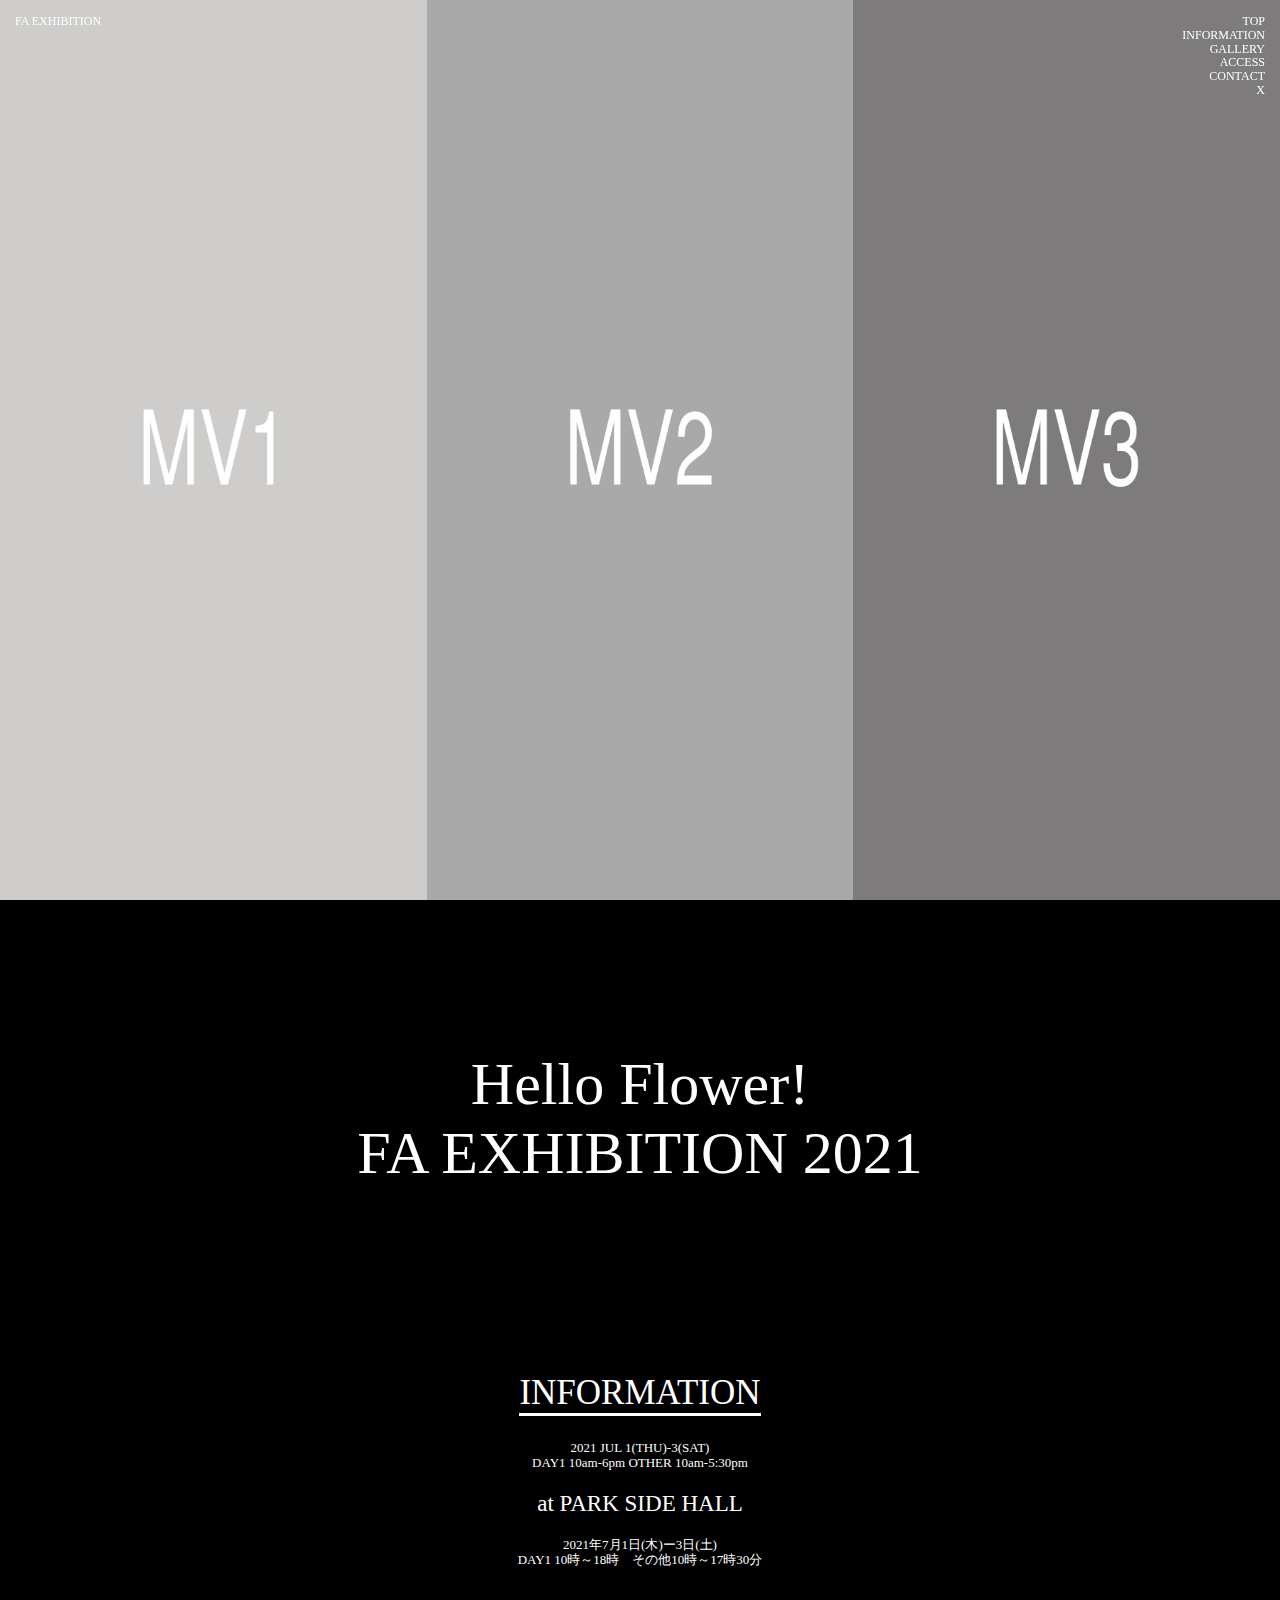
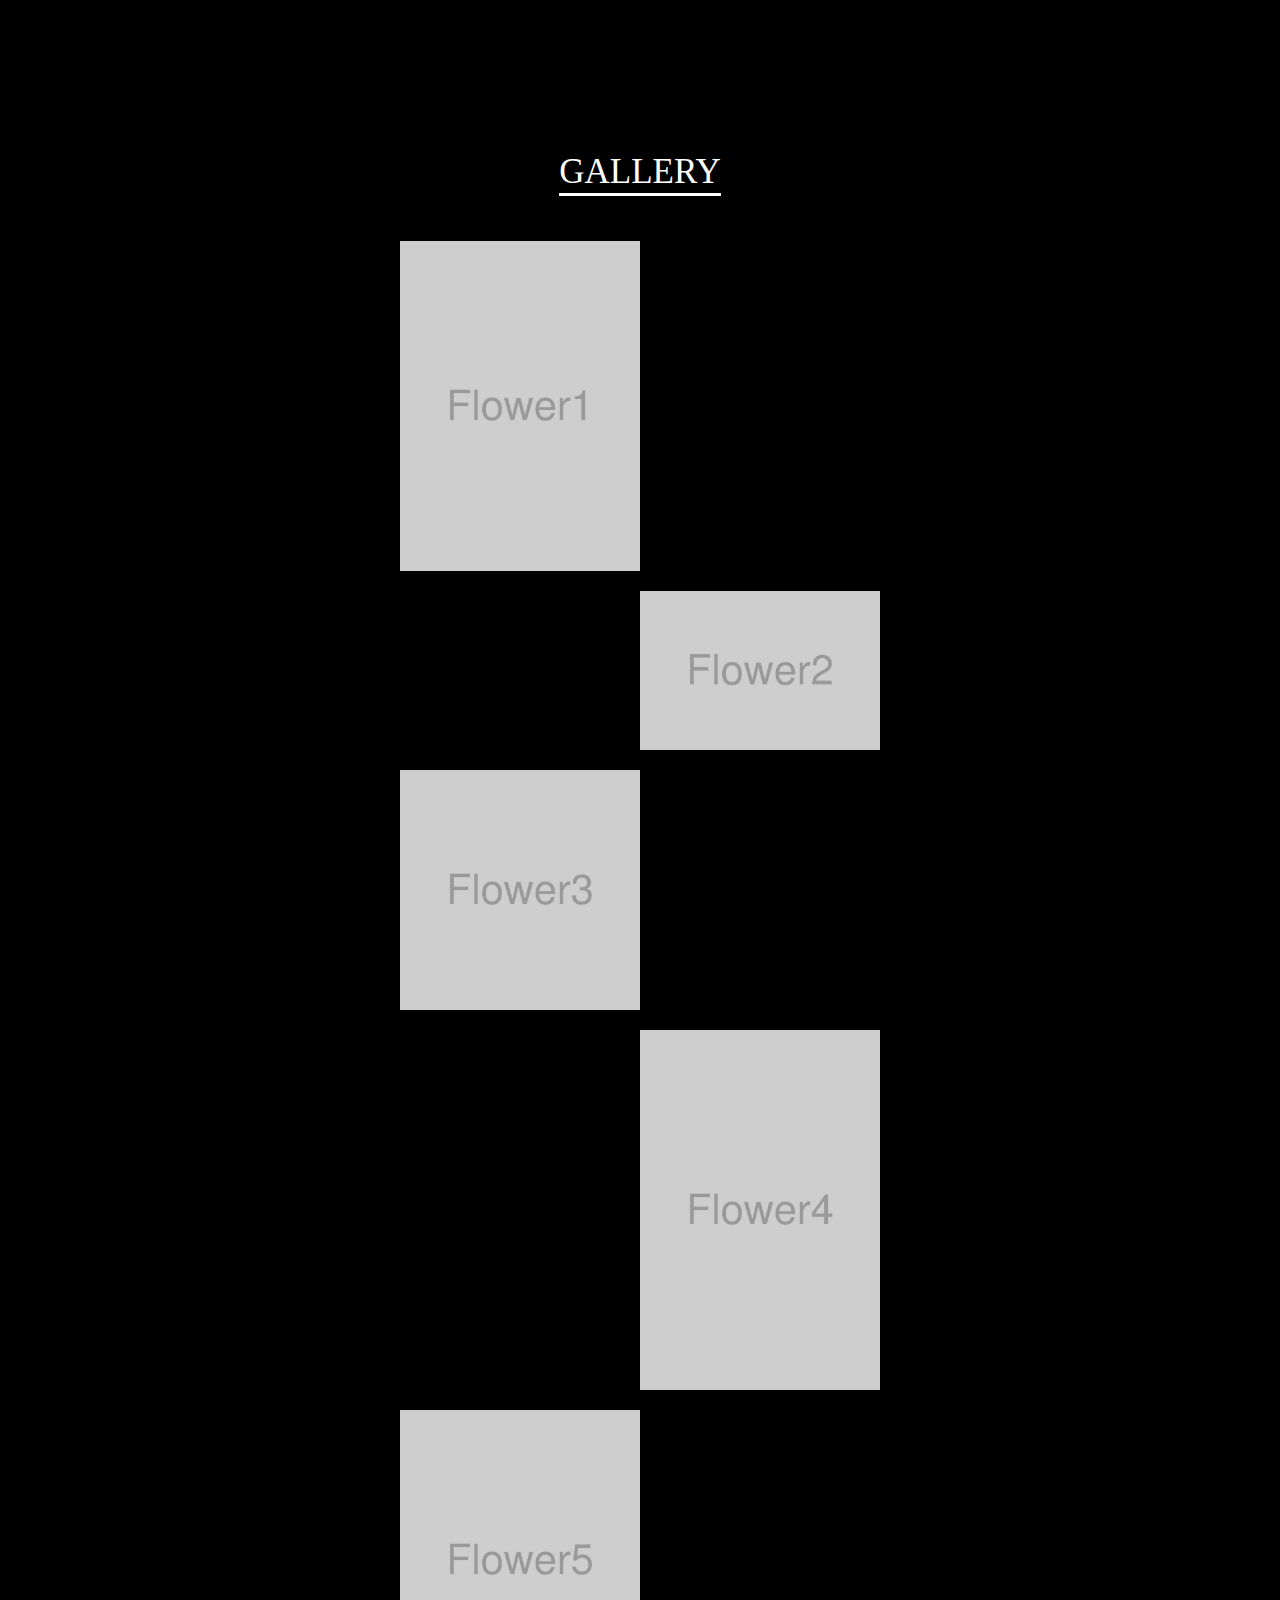
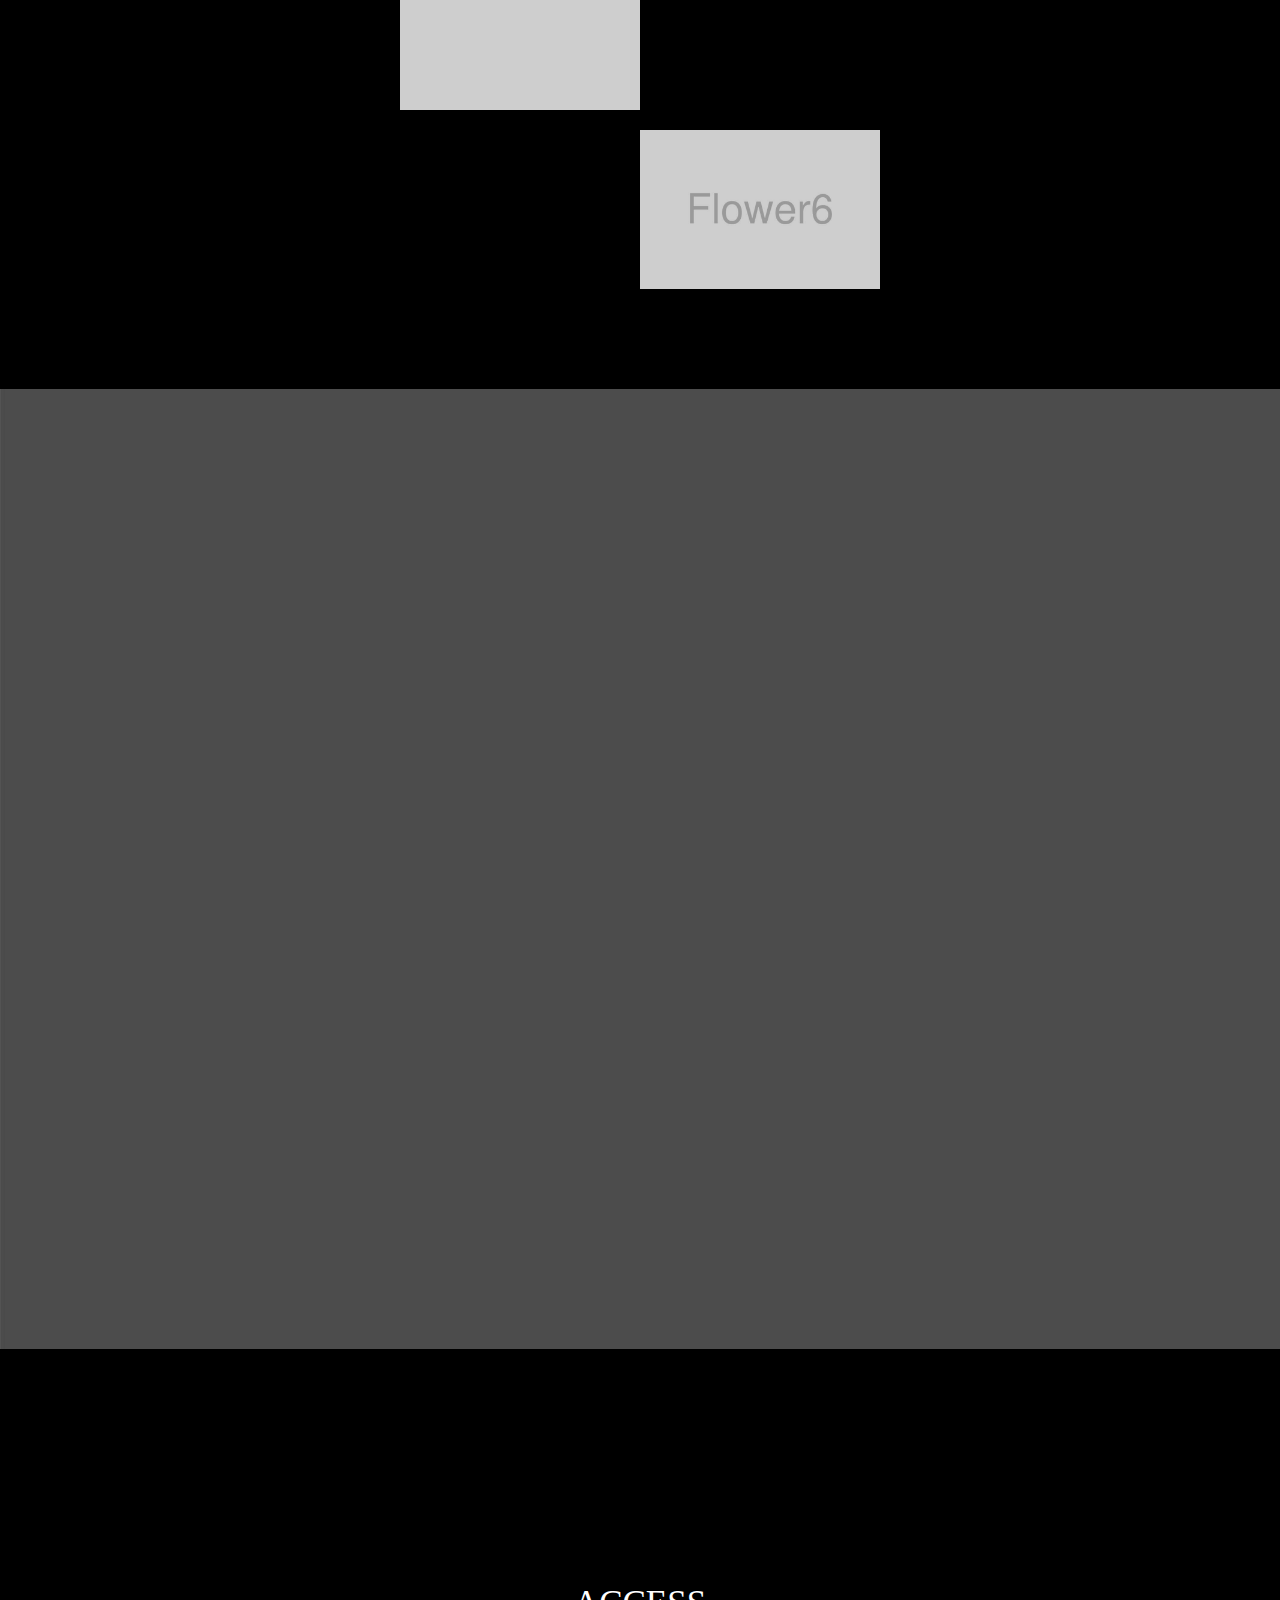
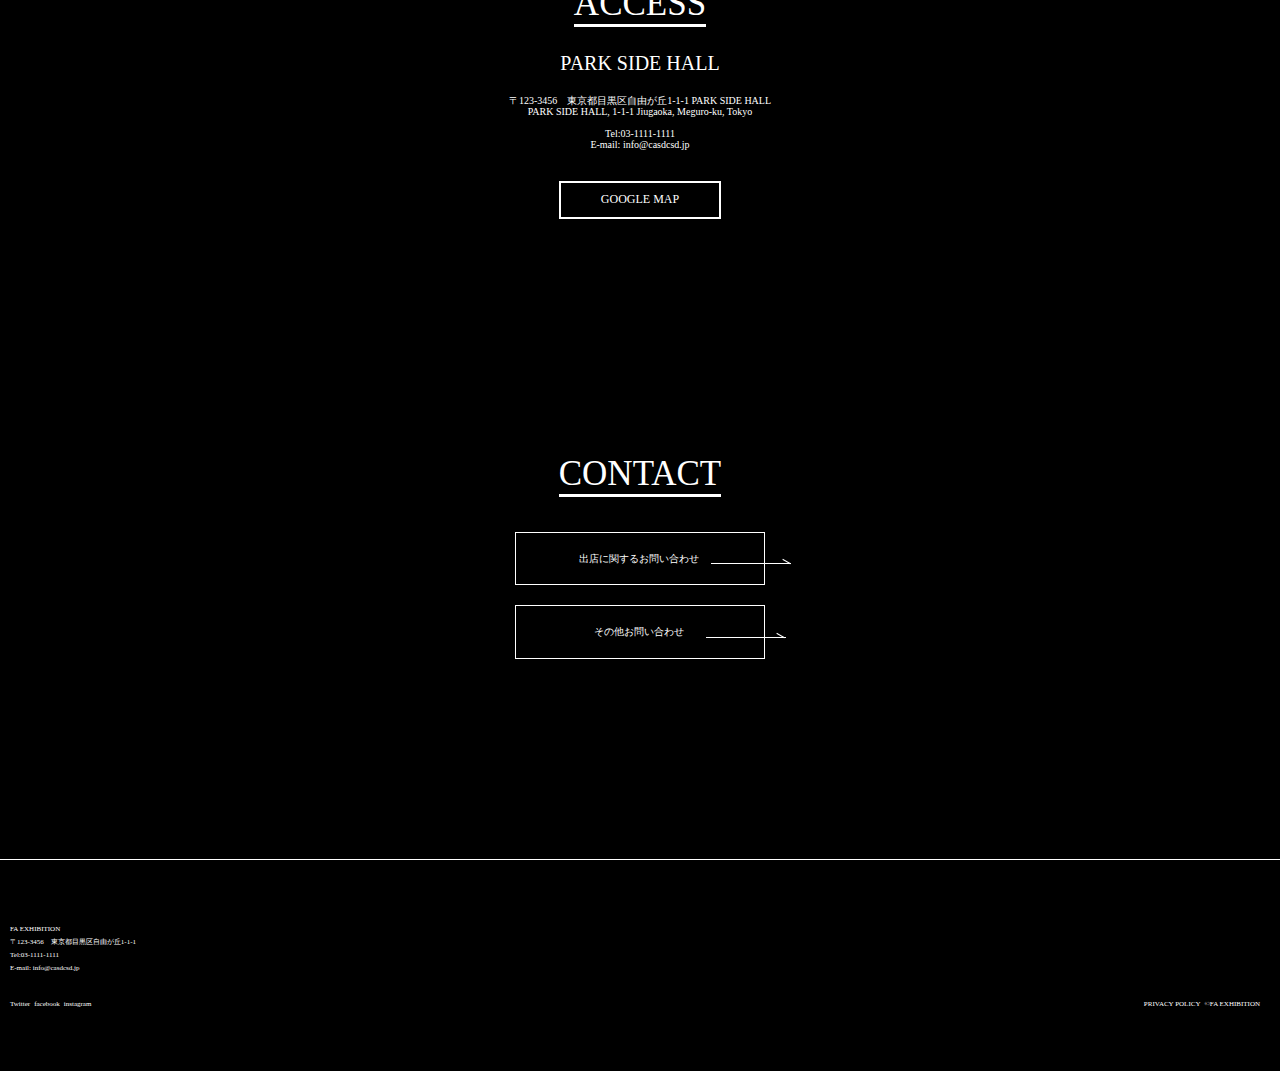
==== 4.flower festival/index.html @ 9c57c966 "Add files via upload" ====
<!DOCTYPE html>
<html lang="ja">
<head>
  <meta charset="UTF-8">
  <meta name="viewport" content="width=device-width, initial-scale=1.0">
  <title>flower festival</title>
  <link rel="stylesheet" href="reset.css">
  <link rel="stylesheet" href="style.css">
  <link rel="stylesheet" href="style.css.map">
  <link rel="preconnect" href="https://fonts.googleapis.com">
  <link rel="preconnect" href="https://fonts.gstatic.com" crossorigin>
  <link href="https://fonts.googleapis.com/css2?family=Josefin+Sans:wght@300&family=Noto+Sans+JP&family=Noto+Serif+JP&family=Source+Sans+3:ital,wght@0,400;1,300&display=swap" rel="stylesheet">
  <link rel="icon" href="img/favicon.ico">

</head>
<body>
  <header>
    <div class="header__logo">
      <a class="header__logo--anchor" href="index.html">FA EXHIBITION</a>
    </div>
    <div class="header__humberger">
      <div class="header__humberger--container">
        <ul class="header__humberger--parent">
          <li class="header__humberger--child"><a href="index.html">TOP</a></li>
          <li class="header__humberger--child"><a href="index.html#information">INFORMATION</a></a></li>
          <li class="header__humberger--child"><a href="index.html#gallery">GALLERY</a></li>
          <li class="header__humberger--child"><a href="index.html#access">ACCESS</a></li>
          <li class="header__humberger--child"><a href="index.html#contact">CONTACT</a></li>
        </ul>
        <button class="header__humberger--close">X</button>
      </div>
    </div>
    <section>
      <div class="navigation__container">
        <div class="navigation__container--parent">
          <a class="navigation__container--child" href="index.html">FOR VISITOR</a>
          <a class="navigation__container--child" href="index.html">FOR EXHIBITOR</a>
        </ul>
      </div>
    </section>
  </header>

  <main>
    <section>
      <div class="main__image">
        <div class="main__image--container">
          <img class="main__image--left" src="img/mainvisual1.jpg">
        </div>
        <div class="main__image--container">
          <img class="main__image--center" src="img/mainvisual2.jpg">
        </div>
        <div class="main__image--container">
          <img class="main__image--right" src="img/mainvisual3.jpg">
        </div>
      </div>
    </section>
    <section>
      <div class="title">
        <h1 class="title__headline">Hello Flower!<br>FA EXHIBITION 2021</h1>
      </div>
    </section>
    <section id="information">
      <div class="information __container">
        <h2 class="class__title">INFORMATION</h2>
        <p class="information__en">2021 JUL 1(THU)-3(SAT)</p>
        <p class="information__en">DAY1 10am-6pm OTHER 10am-5:30pm</p>
        <h3 class="information__place">at PARK SIDE HALL</h3>
        <p class="information__jp">2021年7月1日(木)ー3日(土)</p>
        <p class="information__jp">DAY1 10時～18時　その他10時～17時30分</p>
      </div>
    </section>
    <section id="gallery">
      <div class="gallery__container">
        <h2 class="class__title">GALLERY</h2>
        <div class="gallery__list">
            <img class="gallery__list--leftchild" src="img/flower1.jpg">
            <img class="gallery__list--rightchild" src="img/flower2.jpg">
            <img class="gallery__list--leftchild" src="img/flower3.jpg">
            <img class="gallery__list--rightchild" src="img/flower4.jpg">
            <img class="gallery__list--leftchild" src="img/flower5.jpg">
            <img class="gallery__list--rightchild" src="img/flower6.jpg">
        </div>
      </div>
    </section>
    <section>
      <div class="center__image">
        <img class="center__image--photo" src="img/bg.jpg">
      </div>
    </section>
    <section id="access">
      <div class="access__container">
        <h2 class="class__title">ACCESS</h2>
        <h3 class="access__detail--building">PARK SIDE HALL</h3>
        <p class="access__detail--address">〒123-3456　東京都目黒区自由が丘1-1-1 PARK SIDE HALL<br>PARK SIDE HALL, 1-1-1 Jiugaoka, Meguro-ku, Tokyo</p>
        <p class="access__detail--contact">Tel:03-1111-1111<br>E-mail: info@casdcsd.jp</p>
        <a class="access__detail--map" href="index.html">GOOGLE MAP</a>
      </div>
    </section>
    <section id="contact">
      <div class="contact__container">
        <h2 class="class__title">CONTACT</h2><br>
        <div class="contact__link--first">
          <a class="contact__link--anchor" href="index.html">出店に関するお問い合わせ</a>
          <p class="contact__link--arrow"></p>
        </div><br>
        <div class="contact__link--second">
          <a class="contact__link--anchor" href="index.html">その他お問い合わせ</a>
          <p class="contact__link--arrow"></p>
        </div>
      </div>
    </section>
  </main>
  <footer>
    <div class="footer__left--container">
      <div class="footer__left--information">
        <p class="footer__left--text">FA EXHIBITION</p>
        <p class="footer__left--text">〒123-3456　東京都目黒区自由が丘1-1-1</p>
        <p class="footer__left--text">Tel:03-1111-1111</p>
        <p class="footer__left--text">E-mail: info@casdcsd.jp</p>
      </div>
      <div class="footer__left--sns">
        <a class="footer__left--snschild" href="index.html">Twitter</a>
        <a class="footer__left--snschild" href="index.html">facebook</a>
        <a class="footer__left--snschild" href="index.html">instagram</a>
      </div>
    </div>
    <div class="footer__right--container">
      <div class="footer__right--parent">
        <p class="footer__right--child"><a href="index.html">PRIVACY POLICY</a></p>
        <p class="footer__right--child">&copy;FA EXHIBITION</p>
      </div>
    </div>
  </footer>


  <script src="https://code.jquery.com/jquery-3.7.0.min.js" integrity="sha256-2Pmvv0kuTBOenSvLm6bvfBSSHrUJ+3A7x6P5Ebd07/g=" crossorigin="anonymous"></script>
  <script src="script.js"></script>
</body>
</html>
---- 4.flower festival/style.css ----
body {
  font-family: "Source Sans Pro";
  background-color: black;
  color: #FFFFFF;
  padding: 0;
  margin: 0;
  text-align: center;
  max-width: 100vw;
}

header {
  position: relative;
}

.header__logo {
  position: fixed;
  text-align: left;
  left: 15px;
  top: 15px;
  font-size: 12px;
}
.header__humberger {
  position: fixed;
  text-align: right;
  right: 15px;
  top: 15px;
  font-size: 12px;
}

.navigation__container {
  width: 100%;
}
.navigation__container--parent {
  position: fixed;
  right: -92px;
  bottom: 200px;
  transform: rotate(270deg);
  margin: 0;
  padding: 0;
  display: inline-block;
}
.navigation__container--child {
  font-size: 7px;
  padding: 5px 15px;
  width: 80px;
  border: 1px solid white;
  margin: 0;
}

.main__image {
  display: flex;
}
.main__image--container {
  flex: 1;
}
.main__image--left, .main__image--center, .main__image--right {
  width: 100%;
  height: 100vh;
}

.title {
  padding: 150px;
}
.title__headline {
  font-size: 60px;
}

.class__title {
  font-size: 35px;
  border-bottom: 3px solid white;
  padding-top: 10px;
  margin: 25px;
  display: inline-block;
}

.information {
  margin-bottom: 150px;
}
.information__en {
  font-size: 13px;
}
.information__place {
  font-size: 23px;
  padding-top: 20px;
  padding-bottom: 20px;
}
.information__jp {
  font-size: 13px;
}

#gallery {
  width: 800px;
  text-align: center;
  margin: 100px auto;
}

.gallery__list {
  text-align: center;
  display: block;
}
.gallery__list > img {
  margin-top: 20px;
}
.gallery__list--leftchild {
  width: 30%;
  text-align: right;
  margin-right: 30%;
}
.gallery__list--rightchild {
  width: 30%;
  text-align: left;
  margin-left: 30%;
}

.center__image {
  max-width: 100vw;
  margin: 0;
  padding: 0;
}
.center__image--photo {
  max-width: 100vw;
  margin: 0;
  padding: 0;
}

.access__container {
  margin: 200px auto;
}
.access__detail--building {
  font-size: 20px;
  margin-bottom: 15px;
}
.access__detail--address, .access__detail--contact {
  font-size: 10px;
  padding: 5px;
}
.access__detail--map {
  display: inline-block;
  font-size: 12px;
  border: 2px solid white;
  padding: 10px 40px;
  margin-top: 25px;
}

.contact__link--first, .contact__link--second {
  font-size: 10px;
  border: 1px solid white;
  padding: 20px 50px;
  margin: 10px auto;
  display: inline-block;
  width: 250px;
}
.contact__link--arrow {
  position: relative;
  display: inline-block;
}
.contact__link--arrow::before {
  content: "";
  margin: auto;
  position: absolute;
  top: 2px;
  bottom: 0;
  left: 10px;
  width: 80px;
  height: 1px;
  background: white;
}
.contact__link--arrow::after {
  content: "";
  margin: auto;
  position: absolute;
  top: 0px;
  bottom: 0;
  left: 81px;
  width: 9px;
  border-top: 1px solid white;
  border-right: 1px solid white;
  transform: rotate(30deg);
}
.contact__link--second {
  margin-bottom: 200px;
}
.contact__link--second > p::before {
  left: 20px;
}
.contact__link--second > p::after {
  left: 90px;
}

main {
  border-bottom: 1px solid white;
}

footer {
  display: flex;
  position: relative;
  margin: 60px 10px;
}

.footer__left--text {
  text-align: left;
  font-size: 7px;
  padding-top: 5px;
}
.footer__left--sns {
  text-align: left;
  margin-top: 20px;
}
.footer__left--snschild {
  display: inline-block;
  font-size: 7px;
}
.footer__right--parent {
  text-align: right;
  position: absolute;
  right: 10px;
  bottom: 0;
}
.footer__right--child {
  display: inline-block;
  font-size: 7px;
}/*# sourceMappingURL=style.css.map */
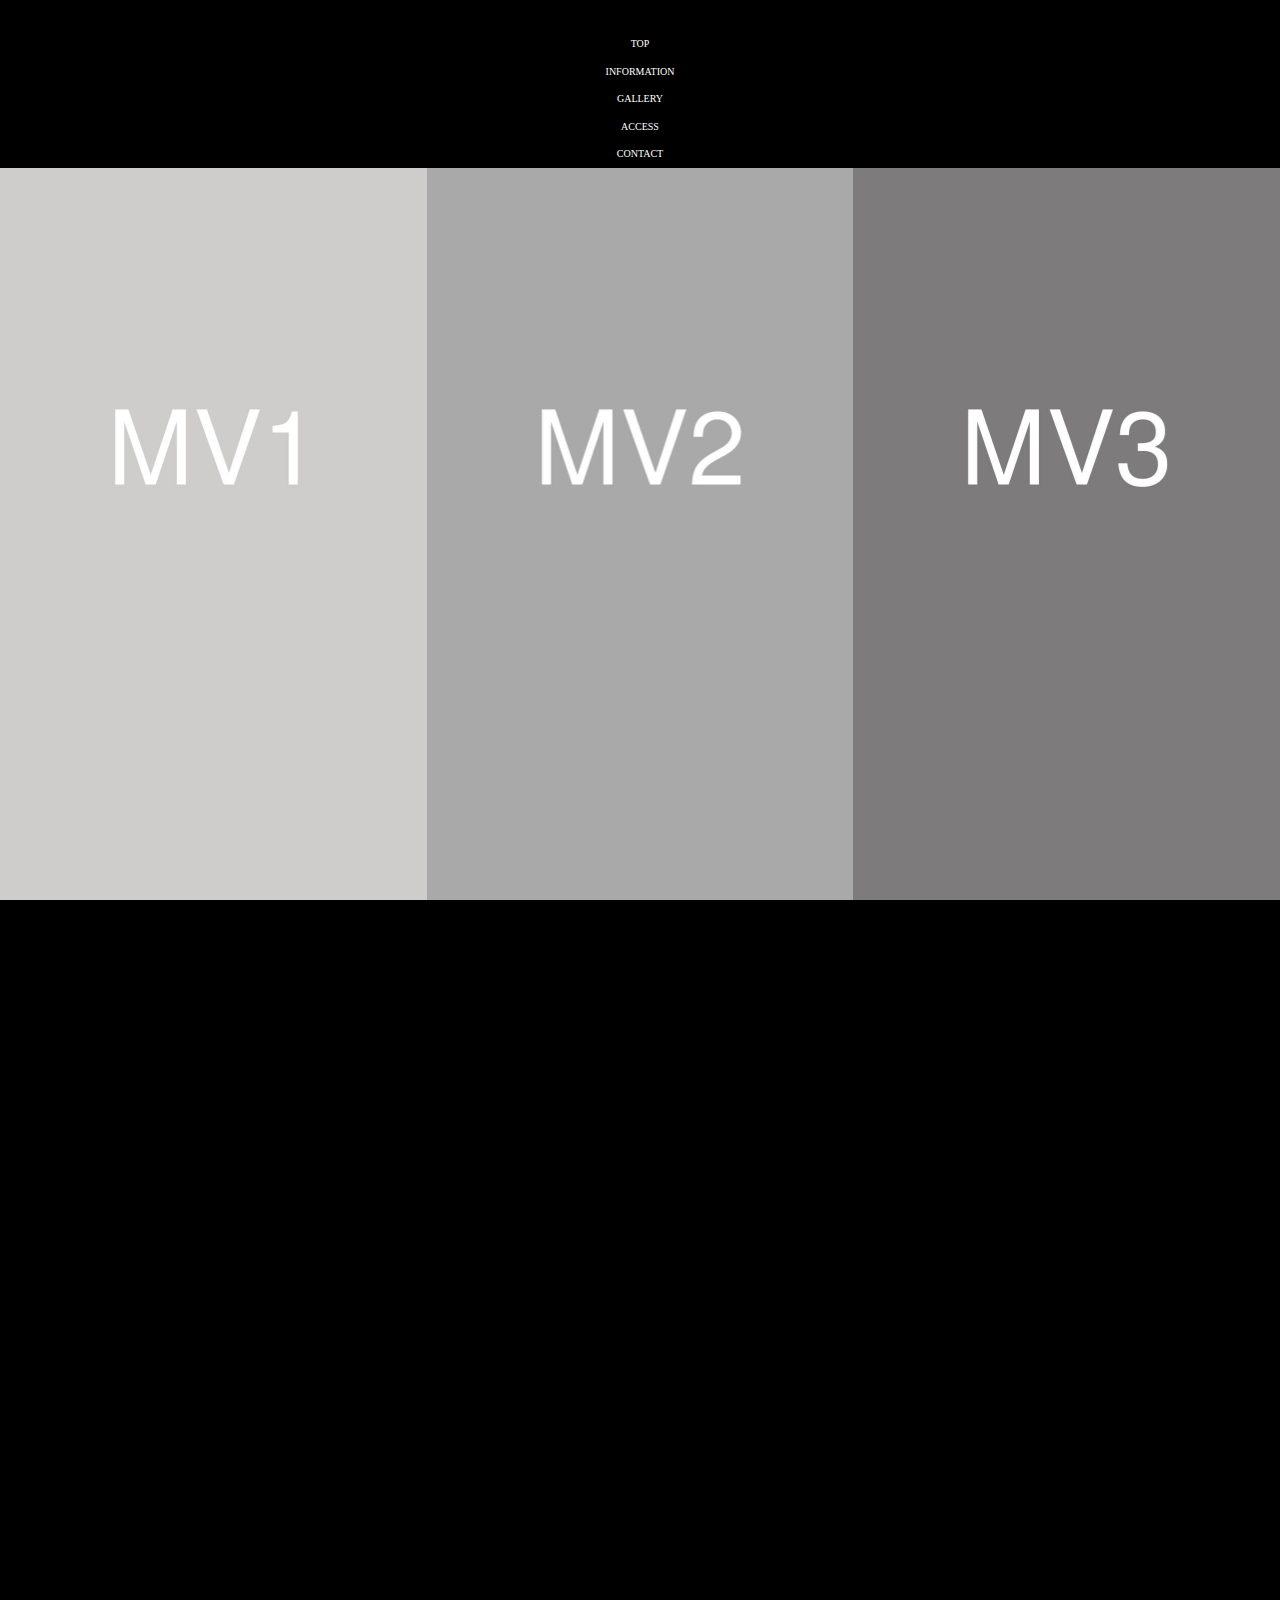
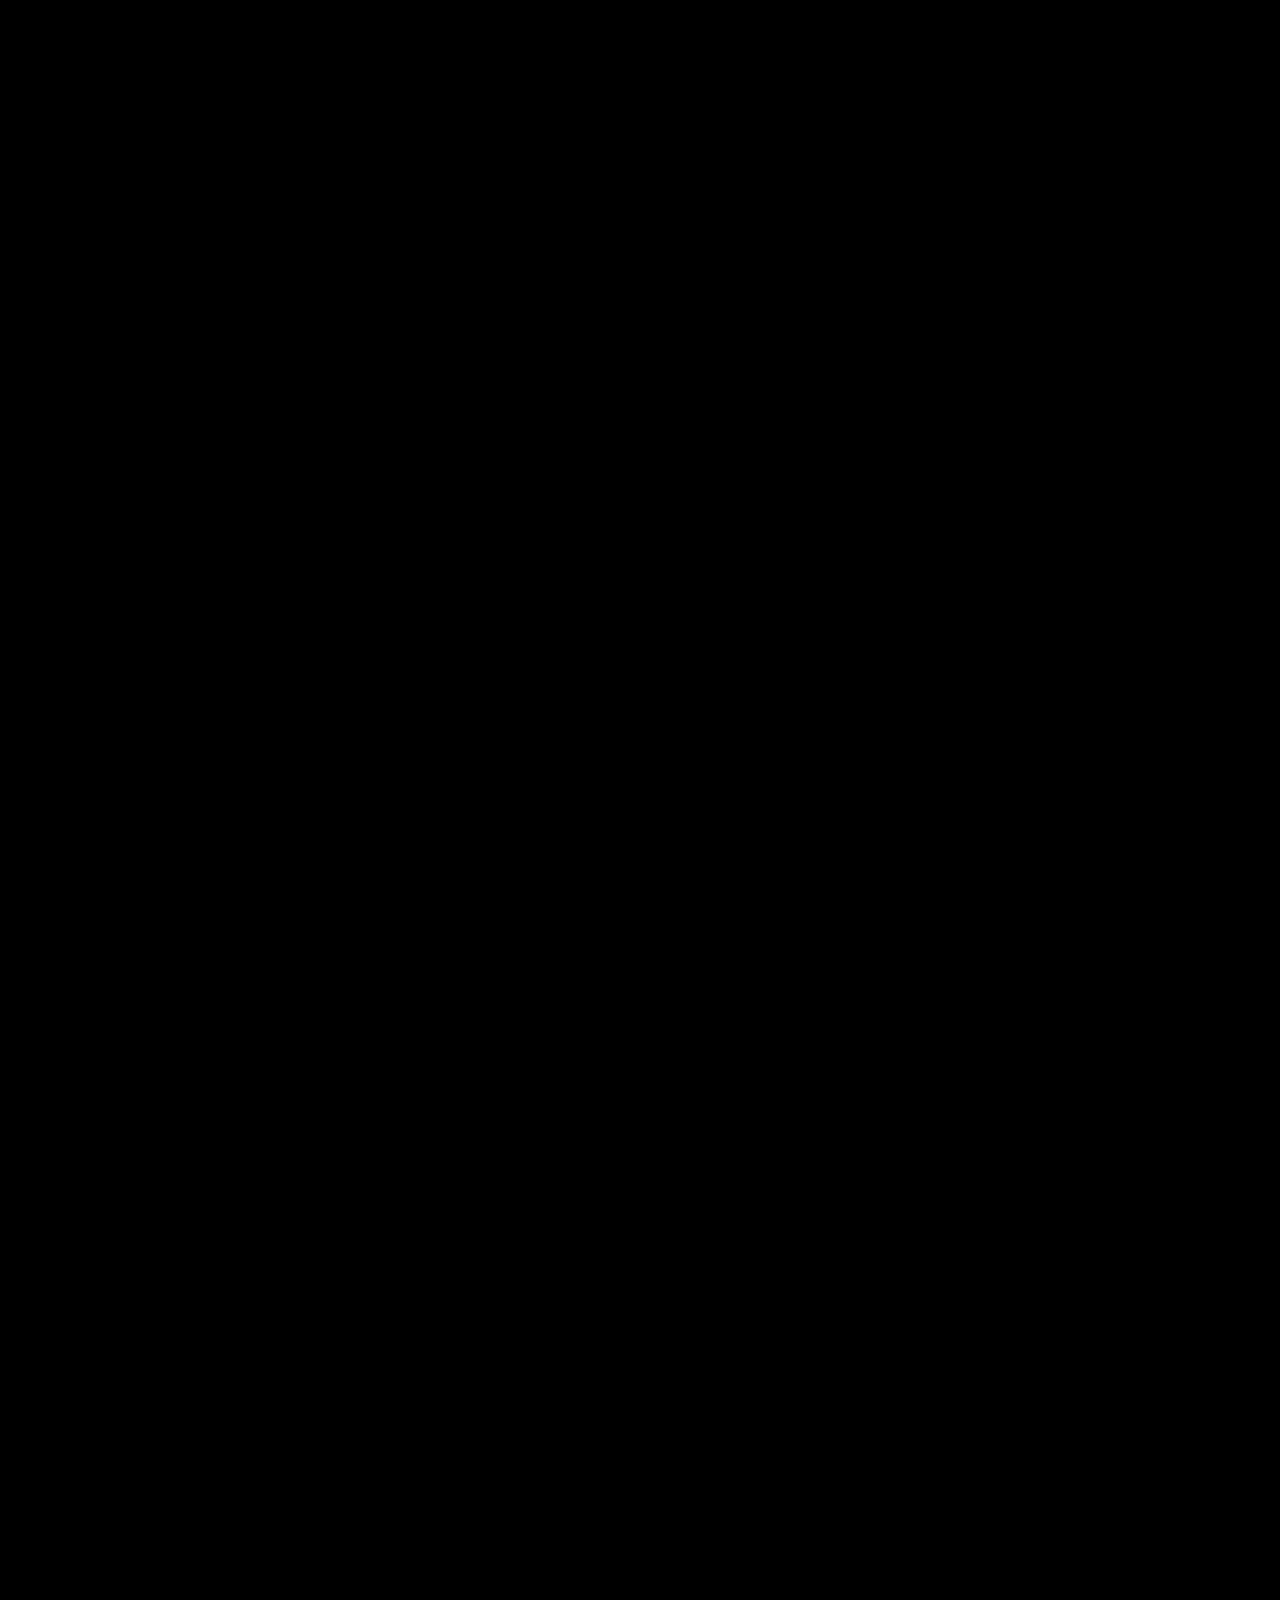
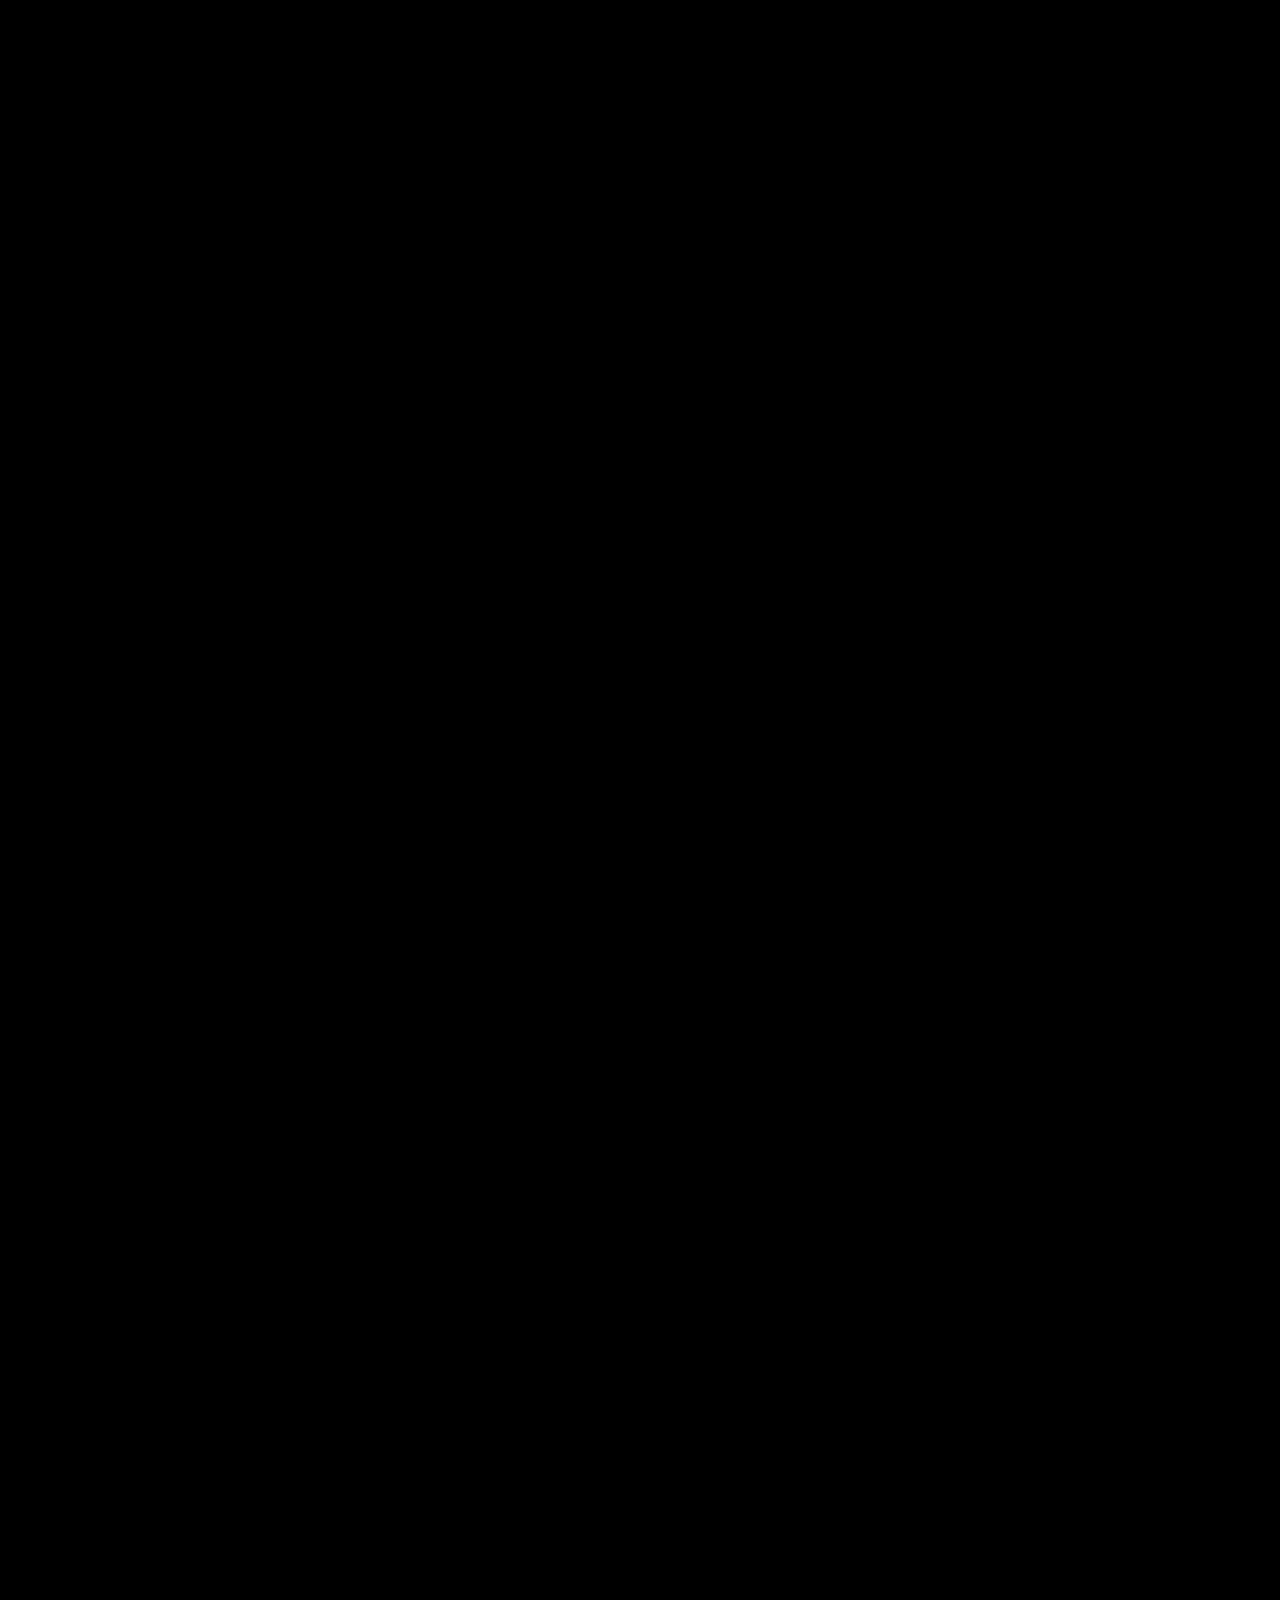
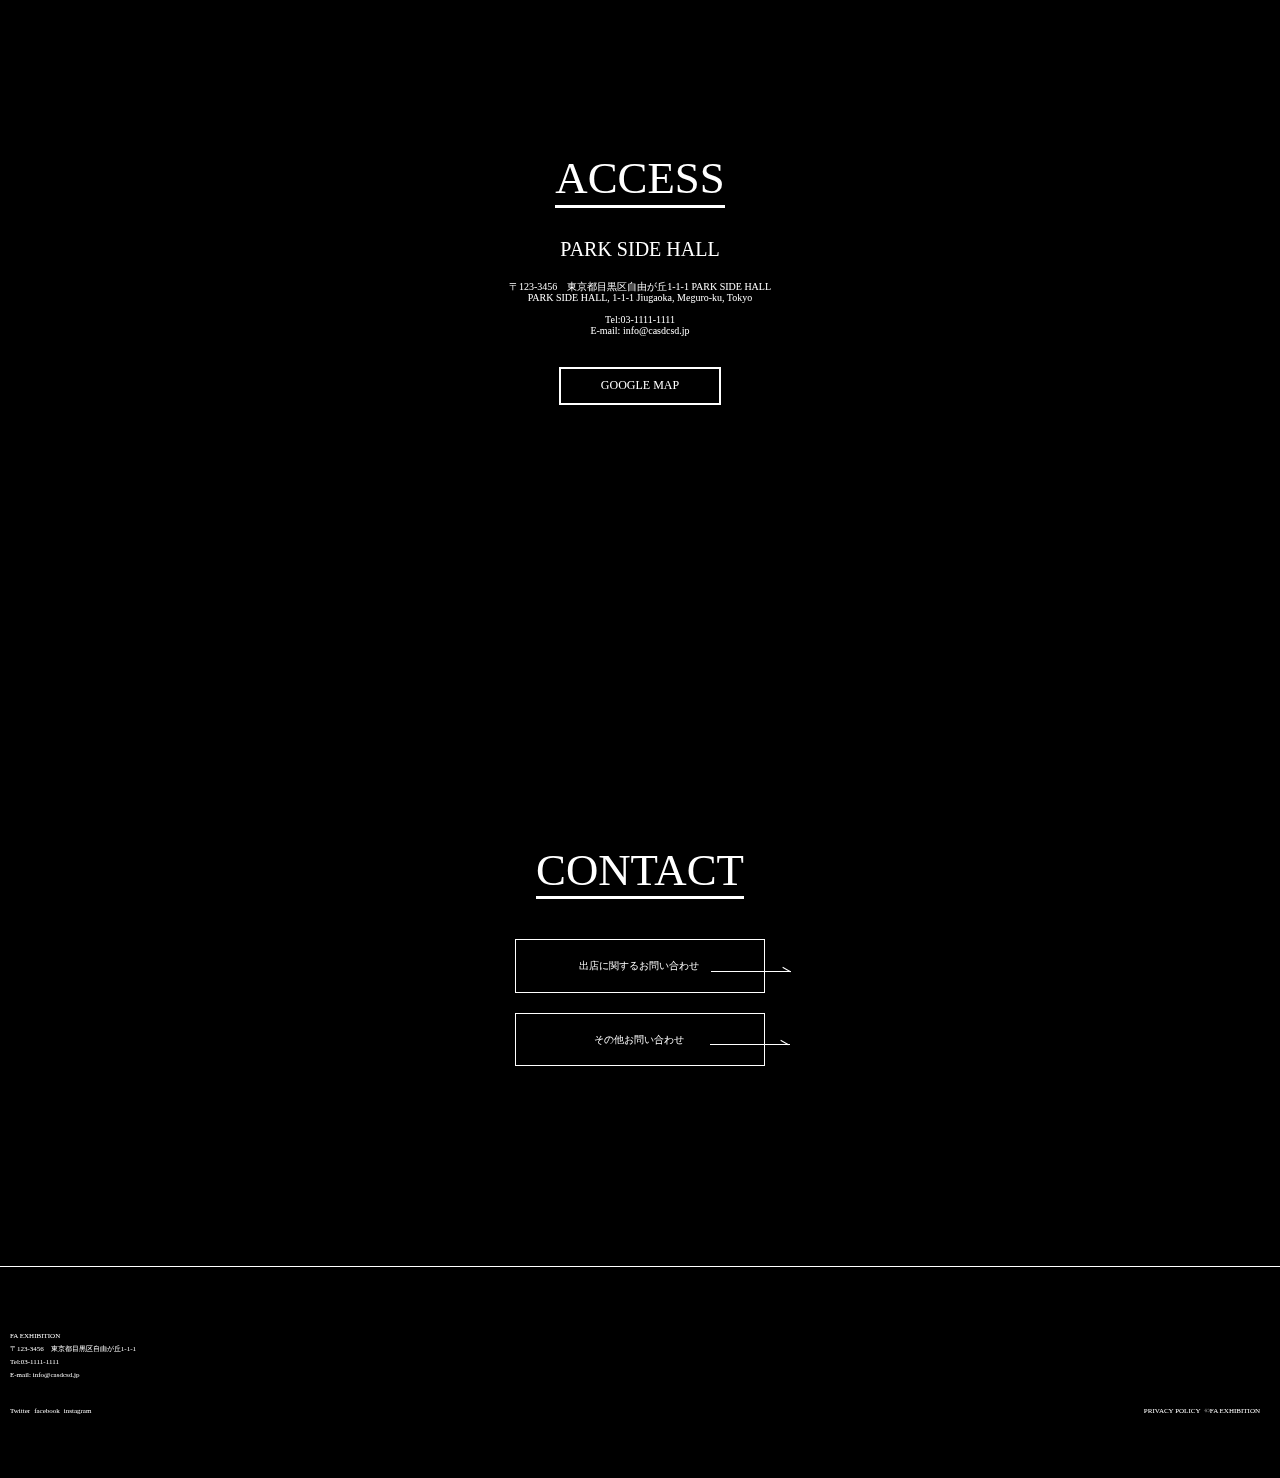
==== commit e53db2b0: "Add files via upload" ====
--- a/4.flower festival/index.html
+++ b/4.flower festival/index.html
@@ -6,7 +6,6 @@
   <title>flower festival</title>
   <link rel="stylesheet" href="reset.css">
   <link rel="stylesheet" href="style.css">
-  <link rel="stylesheet" href="style.css.map">
   <link rel="preconnect" href="https://fonts.googleapis.com">
   <link rel="preconnect" href="https://fonts.gstatic.com" crossorigin>
   <link href="https://fonts.googleapis.com/css2?family=Josefin+Sans:wght@300&family=Noto+Sans+JP&family=Noto+Serif+JP&family=Source+Sans+3:ital,wght@0,400;1,300&display=swap" rel="stylesheet">
@@ -14,44 +13,59 @@
 
 </head>
 <body>
-  <header>
+
+  <header id="index.html">
     <div class="header__logo">
-      <a class="header__logo--anchor" href="index.html">FA EXHIBITION</a>
+      <a class="header__logo--anchor" href="#index.html">FA EXHIBITION</a>
     </div>
-    <div class="header__humberger">
-      <div class="header__humberger--container">
-        <ul class="header__humberger--parent">
-          <li class="header__humberger--child"><a href="index.html">TOP</a></li>
-          <li class="header__humberger--child"><a href="index.html#information">INFORMATION</a></a></li>
-          <li class="header__humberger--child"><a href="index.html#gallery">GALLERY</a></li>
-          <li class="header__humberger--child"><a href="index.html#access">ACCESS</a></li>
-          <li class="header__humberger--child"><a href="index.html#contact">CONTACT</a></li>
-        </ul>
-        <button class="header__humberger--close">X</button>
+
+    <div class="header__hamberger">
+      <div class="p-hamburger">
+        <span class="p-hamburger-line"></span>
+        <span class="p-hamburger-line"></span>
+        <span class="p-hamburger-line"></span>
+      </div>
+      <!-- <div class="header__hamberger--container">
+        <button class="header__hamberger--menu">&#9776;</button>
+        <button class="header__hamberger--cross">&#735;</button> -->
+        <div class="header__hamberger--list">
+          <ul class="header__hamberger--parent">
+            <a href="#index.html"><li class="header__hamberger--child">TOP</li></a>
+            <a href="#information"><li class="header__hamberger--child">INFORMATION</li></a>
+            <a href="#gallery"><li class="header__hamberger--child">GALLERY</li></a>
+            <a href="#access"><li class="header__hamberger--child">ACCESS</li></a>
+            <a href="#contact"><li class="header__hamberger--child">CONTACT</li></a>
+          </ul>
+        </div>
       </div>
     </div>
     <section>
       <div class="navigation__container">
         <div class="navigation__container--parent">
-          <a class="navigation__container--child" href="index.html">FOR VISITOR</a>
-          <a class="navigation__container--child" href="index.html">FOR EXHIBITOR</a>
-        </ul>
+          <a class="navigation__container--child" href="#index.html">FOR VISITOR</a>
+          <a class="navigation__container--child" href="#index.html">FOR EXHIBITOR</a>
       </div>
     </section>
   </header>
 
   <main>
     <section>
-      <div class="main__image">
-        <div class="main__image--container">
-          <img class="main__image--left" src="img/mainvisual1.jpg">
+      <!-- <div class="main__image">
+        <div id="main__image--left" style="background-image: url(img/mainvisual1.jpg);">
         </div>
-        <div class="main__image--container">
-          <img class="main__image--center" src="img/mainvisual2.jpg">
+        <div id="main__image--center" style="background-image: url(img/mainvisual2.jpg);">
         </div>
-        <div class="main__image--container">
-          <img class="main__image--right" src="img/mainvisual3.jpg">
+        <div id="main__image--right" style="background-image: url(img/mainvisual3.jpg);">
+        </div> -->
+        <div class="main__image">
+          <div class="main__image--item" style="background-image: url(img/mainvisual1.jpg);">
+          </div>
+          <div class="main__image--item" style="background-image: url(img/mainvisual2.jpg);">
+          </div>
+          <div class="main__image--item" style="background-image: url(img/mainvisual3.jpg);">
+          </div>
         </div>
+
       </div>
     </section>
     <section>
@@ -61,7 +75,7 @@
     </section>
     <section id="information">
       <div class="information __container">
-        <h2 class="class__title">INFORMATION</h2>
+        <h2 class="class__title--fadein">INFORMATION</h2>
         <p class="information__en">2021 JUL 1(THU)-3(SAT)</p>
         <p class="information__en">DAY1 10am-6pm OTHER 10am-5:30pm</p>
         <h3 class="information__place">at PARK SIDE HALL</h3>
@@ -71,7 +85,7 @@
     </section>
     <section id="gallery">
       <div class="gallery__container">
-        <h2 class="class__title">GALLERY</h2>
+        <h2 class="class__title--fadein">GALLERY</h2>
         <div class="gallery__list">
             <img class="gallery__list--leftchild" src="img/flower1.jpg">
             <img class="gallery__list--rightchild" src="img/flower2.jpg">
@@ -82,9 +96,8 @@
         </div>
       </div>
     </section>
-    <section>
+    <section id="center__image--section">
       <div class="center__image">
-        <img class="center__image--photo" src="img/bg.jpg">
       </div>
     </section>
     <section id="access">
@@ -93,18 +106,18 @@
         <h3 class="access__detail--building">PARK SIDE HALL</h3>
         <p class="access__detail--address">〒123-3456　東京都目黒区自由が丘1-1-1 PARK SIDE HALL<br>PARK SIDE HALL, 1-1-1 Jiugaoka, Meguro-ku, Tokyo</p>
         <p class="access__detail--contact">Tel:03-1111-1111<br>E-mail: info@casdcsd.jp</p>
-        <a class="access__detail--map" href="index.html">GOOGLE MAP</a>
+        <a class="access__detail--map" href="#index.html">GOOGLE MAP</a>
       </div>
     </section>
     <section id="contact">
       <div class="contact__container">
         <h2 class="class__title">CONTACT</h2><br>
         <div class="contact__link--first">
-          <a class="contact__link--anchor" href="index.html">出店に関するお問い合わせ</a>
+          <a class="contact__link--anchor" href="#index.html">出店に関するお問い合わせ</a>
           <p class="contact__link--arrow"></p>
         </div><br>
         <div class="contact__link--second">
-          <a class="contact__link--anchor" href="index.html">その他お問い合わせ</a>
+          <a class="contact__link--anchor" href="#index.html">その他お問い合わせ</a>
           <p class="contact__link--arrow"></p>
         </div>
       </div>
@@ -119,21 +132,20 @@
         <p class="footer__left--text">E-mail: info@casdcsd.jp</p>
       </div>
       <div class="footer__left--sns">
-        <a class="footer__left--snschild" href="index.html">Twitter</a>
-        <a class="footer__left--snschild" href="index.html">facebook</a>
-        <a class="footer__left--snschild" href="index.html">instagram</a>
+        <a class="footer__left--snschild" href="#index.html">Twitter</a>
+        <a class="footer__left--snschild" href="#index.html">facebook</a>
+        <a class="footer__left--snschild" href="#index.html">instagram</a>
       </div>
     </div>
     <div class="footer__right--container">
       <div class="footer__right--parent">
-        <p class="footer__right--child"><a href="index.html">PRIVACY POLICY</a></p>
+        <p class="footer__right--child"><a href="#index.html">PRIVACY POLICY</a></p>
         <p class="footer__right--child">&copy;FA EXHIBITION</p>
       </div>
     </div>
   </footer>
 
 
-  <script src="https://code.jquery.com/jquery-3.7.0.min.js" integrity="sha256-2Pmvv0kuTBOenSvLm6bvfBSSHrUJ+3A7x6P5Ebd07/g=" crossorigin="anonymous"></script>
-  <script src="script.js"></script>
+  <script src="https://code.jquery.com/jquery-3.7.0.min.js" integrity="sha256-2Pmvv0kuTBOenSvLm6bvfBSSHrUJ+3A7x6P5Ebd07/g=" crossorigin="anonymous"></script>  <script src="script.js"></script>
 </body>
 </html>--- a/4.flower festival/style.css
+++ b/4.flower festival/style.css
@@ -5,71 +5,144 @@
   padding: 0;
   margin: 0;
   text-align: center;
-  max-width: 100vw;
-}
-
-header {
-  position: relative;
-}
-
-.header__logo {
+}
+
+html {
+  scroll-behavior: smooth;
+}
+
+header .header__logo {
   position: fixed;
   text-align: left;
   left: 15px;
   top: 15px;
   font-size: 12px;
-}
-.header__humberger {
-  position: fixed;
-  text-align: right;
+  z-index: 101;
+}
+header .header__logo--anchor {
+  z-index: 101;
+  color: white;
+}
+header .header__hamberger {
+  position: fixed;
+  z-index: 100;
+}
+header .header__hamberger--list {
+  position: fixed;
+  right: auto;
+  left: auto;
+  padding-top: 30px;
+  font-size: 10px;
+  width: 100%;
+  text-align: center;
+  background-color: black;
+  z-index: 100;
+  box-sizing: border-box;
+}
+header .header__hamberger--child {
+  display: block;
+  padding: 8px 0;
+  background-color: black;
+  z-index: 100;
+}
+
+.p-hamburger {
+  display: flex;
+  flex-direction: column;
+  cursor: pointer;
+  position: fixed;
+  z-index: 101;
+  top: 10px;
   right: 15px;
-  top: 15px;
-  font-size: 12px;
+}
+
+.p-hamburger-line {
+  width: 25px;
+  height: 1px;
+  background-color: white;
+  margin: 3px 0;
+  transition: 0.3s;
+}
+
+.cross__animation--one {
+  transform: rotate(-45deg) translate(-5px, 6px);
+}
+
+.cross__animation--two {
+  width: 0;
+}
+
+.cross__animation--three {
+  transform: rotate(45deg) translate(-5px, -6px);
+}
+
+.header__logo--anchor, .p-hamburger-line {
+  opacity: 0;
+  transition: all 800ms;
+}
+
+.scrollin__header {
+  opacity: 1;
 }
 
 .navigation__container {
+  position: relative;
+  z-index: 99;
   width: 100%;
 }
 .navigation__container--parent {
   position: fixed;
-  right: -92px;
-  bottom: 200px;
+  right: -130px;
+  bottom: 150px;
   transform: rotate(270deg);
   margin: 0;
-  padding: 0;
-  display: inline-block;
+  padding: 7px;
+  display: inline-block;
+  border: 1px solid white;
+  transition: all 800ms;
 }
 .navigation__container--child {
   font-size: 7px;
-  padding: 5px 15px;
+  padding: 10px 15px;
   width: 80px;
-  border: 1px solid white;
   margin: 0;
+}
+.navigation__container--child:first-child {
+  border-right: 1px solid white;
+}
+
+.scrollin__navigation {
+  right: -96px;
+  transition: all 800ms;
 }
 
 .main__image {
   display: flex;
-}
-.main__image--container {
-  flex: 1;
-}
-.main__image--left, .main__image--center, .main__image--right {
-  width: 100%;
   height: 100vh;
+  overflow-x: hidden;
+  justify-content: center;
+}
+.main__image--item {
+  background-repeat: no-repeat;
+  background-size: cover;
+  background-position: center center;
+  width: 33.3333333333%;
+  flex-shrink: 0;
 }
 
 .title {
-  padding: 150px;
+  margin: 150px auto;
+  z-index: 99;
 }
 .title__headline {
-  font-size: 60px;
-}
-
-.class__title {
-  font-size: 35px;
+  font-size: 6.5vw;
+}
+
+.class__title, .class__title--fadein {
+  font-size: 3.5vw;
   border-bottom: 3px solid white;
   padding-top: 10px;
-  margin: 25px;
+  margin: 30px;
   display: inline-block;
 }
 
@@ -89,9 +162,10 @@
 }
 
 #gallery {
-  width: 800px;
-  text-align: center;
-  margin: 100px auto;
+  width: 100%;
+  text-align: center;
+  margin-right: auto;
+  margin-left: auto;
 }
 
 .gallery__list {
@@ -112,19 +186,34 @@
   margin-left: 30%;
 }
 
+#center__image--section {
+  width: 100%;
+  position: relative;
+  z-index: 10;
+}
+
 .center__image {
-  max-width: 100vw;
-  margin: 0;
-  padding: 0;
-}
-.center__image--photo {
-  max-width: 100vw;
-  margin: 0;
-  padding: 0;
+  text-align: center;
+  width: 100%;
+  height: 100vh;
+  background-image: url(img/bg.jpg);
+  background-repeat: repeat-y;
+  background-size: 100%;
+  position: fixed;
+  top: 50%;
+  left: 50%;
+  opacity: 0;
+  transform: translate(-50%, -50%);
+  transition: opacity 0.5s ease-in-out;
+}
+
+#access, #contact {
+  position: relative;
+  z-index: 11;
 }
 
 .access__container {
-  margin: 200px auto;
+  margin: 400px auto;
 }
 .access__detail--building {
   font-size: 20px;
@@ -149,6 +238,11 @@
   margin: 10px auto;
   display: inline-block;
   width: 250px;
+  cursor: pointer;
+}
+.contact__link--anchor {
+  padding: 0;
+  margin: 0;
 }
 .contact__link--arrow {
   position: relative;
@@ -181,19 +275,31 @@
   margin-bottom: 200px;
 }
 .contact__link--second > p::before {
-  left: 20px;
+  left: 24px;
 }
 .contact__link--second > p::after {
-  left: 90px;
+  left: 94px;
 }
 
 main {
   border-bottom: 1px solid white;
 }
 
+.title__headline, .class__title--fadein, .information__en, .information__place, .information__jp, .gallery__list--leftchild, .gallery__list--rightchild {
+  opacity: 0;
+  transform: translate(0, 80px);
+  transition: all 800ms;
+}
+
+.scrollin {
+  opacity: 1;
+  transform: translate(0, 0);
+}
+
 footer {
   display: flex;
   position: relative;
+  z-index: 100;
   margin: 60px 10px;
 }
 
@@ -219,4 +325,60 @@
 .footer__right--child {
   display: inline-block;
   font-size: 7px;
+}
+
+@media screen and (max-width: 900px) {
+  body {
+    width: 100vw;
+  }
+  .navigation__container {
+    display: none;
+  }
+  .contact__link--arrow {
+    display: none;
+  }
+  footer {
+    display: block;
+    margin-left: 30px;
+  }
+  .footer__right--parent {
+    text-align: left;
+    position: relative;
+    margin-top: 20px;
+    right: auto;
+  }
+  .title {
+    margin: 100px auto 30px auto;
+  }
+  .title__headline {
+    font-size: 8vw;
+  }
+  .class__title, .class__title--fadein {
+    font-size: 7vw;
+  }
+  #gallery {
+    margin: auto;
+    width: 80%;
+  }
+  .gallery__list--leftchild, .gallery__list--rightchild {
+    width: 100%;
+    text-align: center;
+    margin-top: 20px;
+    margin-right: 0;
+    margin-left: 0;
+  }
+  .gallery__list > img {
+    margin-top: 15px;
+  }
+  #center__image--section {
+    width: 100vw;
+    margin-bottom: 0;
+  }
+  .center__image {
+    width: 100vh;
+    background-size: 100vh;
+  }
+  .access__container {
+    margin: 200px auto;
+  }
 }/*# sourceMappingURL=style.css.map */